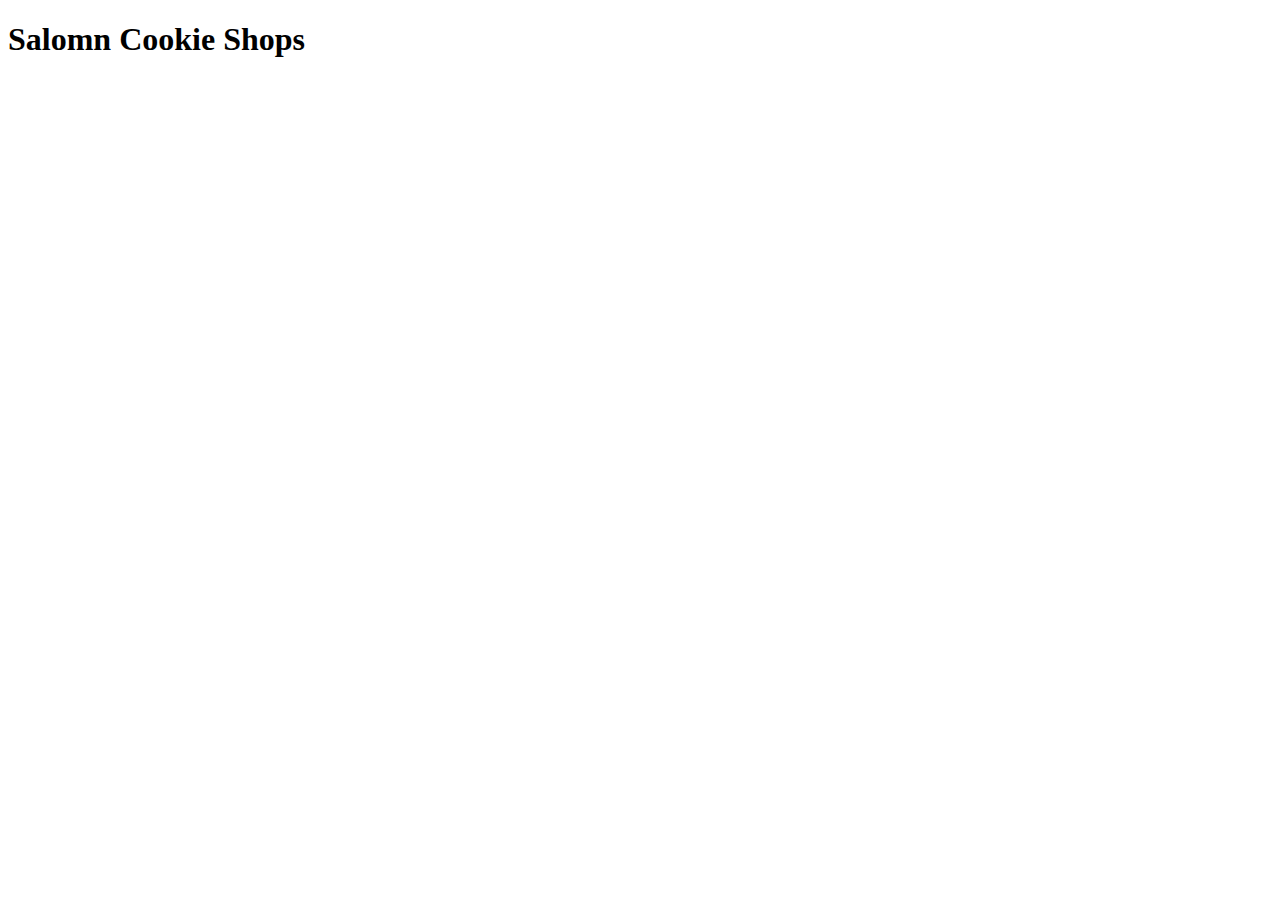
==== index.html @ 1df6967c "basic page" ====
<!DOCTYPE html>
<html>
  <head>
    <title>Salomn Cookie Shops</title>
  </head>
  <body>
    <h1>Salomn Cookie Shops</h1>
    <script src="script.js" type="text/javascript"></script>
  </body>
</html>
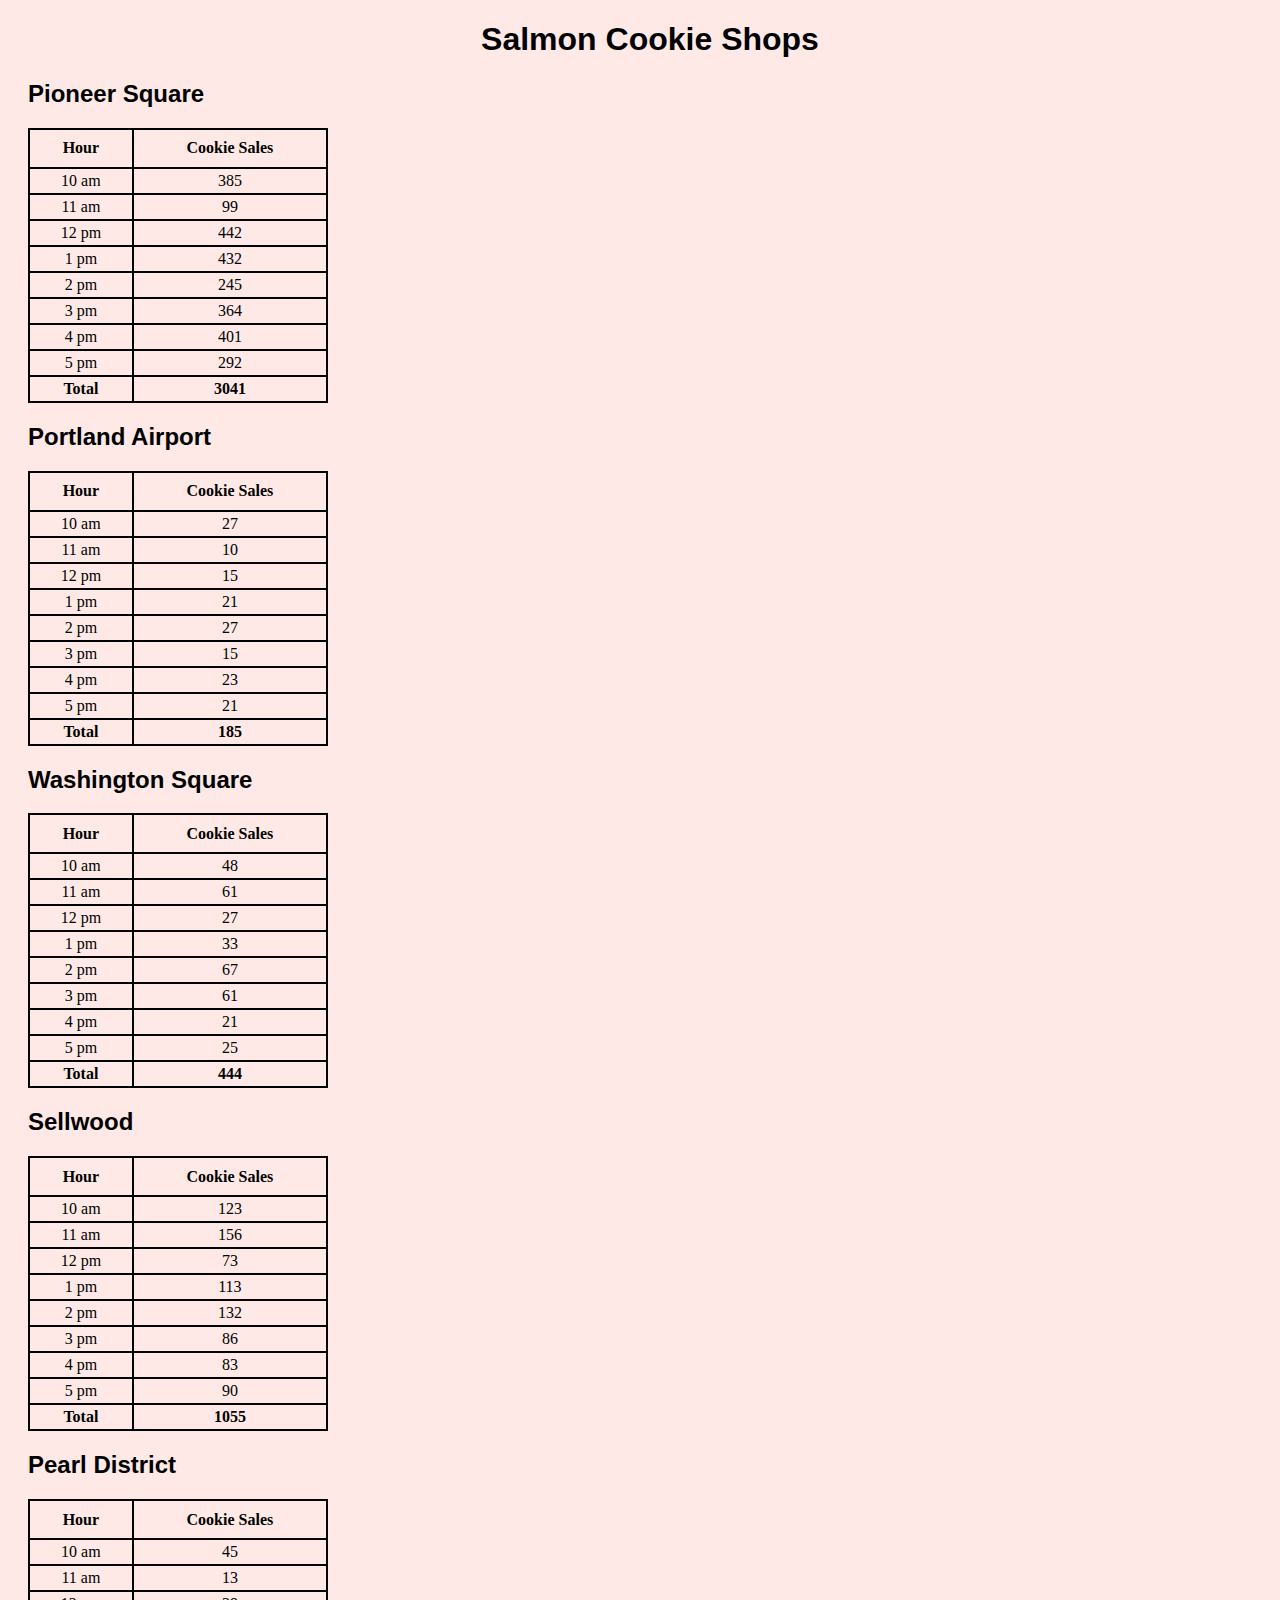
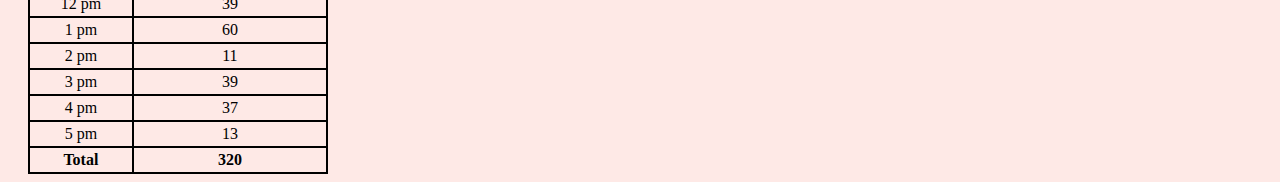
==== commit 90f31ce3: "added css, and google font link" ====
--- a/index.html
+++ b/index.html
@@ -1,10 +1,12 @@
 <!DOCTYPE html>
 <html>
   <head>
-    <title>Salomn Cookie Shops</title>
+    <title>Salmon Cookie Shops</title>
+    <link href="https://fonts.googleapis.com/css?family=Yanone+Kaffeesatz" rel="stylesheet">
+    <link rel="stylesheet" type="text/css" href="style.css">
   </head>
   <body>
-    <h1>Salomn Cookie Shops</h1>
+    <h1>Salmon Cookie Shops</h1>
     <script src="script.js" type="text/javascript"></script>
   </body>
 </html>
--- a/style.css
+++ b/style.css
@@ -0,0 +1,32 @@
+body {
+  padding-left: 20px;
+  background-color: #fee9e6;
+  font-family: Verdana, Geneva, sans-serif;
+}
+
+h1  {
+  text-align: center;
+}
+
+table {
+  border-collapse: collapse;
+  width: 300px;
+}
+
+th {
+  height: 35px;
+}
+
+td {
+  padding: 3px;
+}
+
+table, th, td {
+  border: 2px solid;
+  text-align: center;
+  font-family: Georgia, serif;
+}
+
+.total {
+  font-weight: bold;
+}
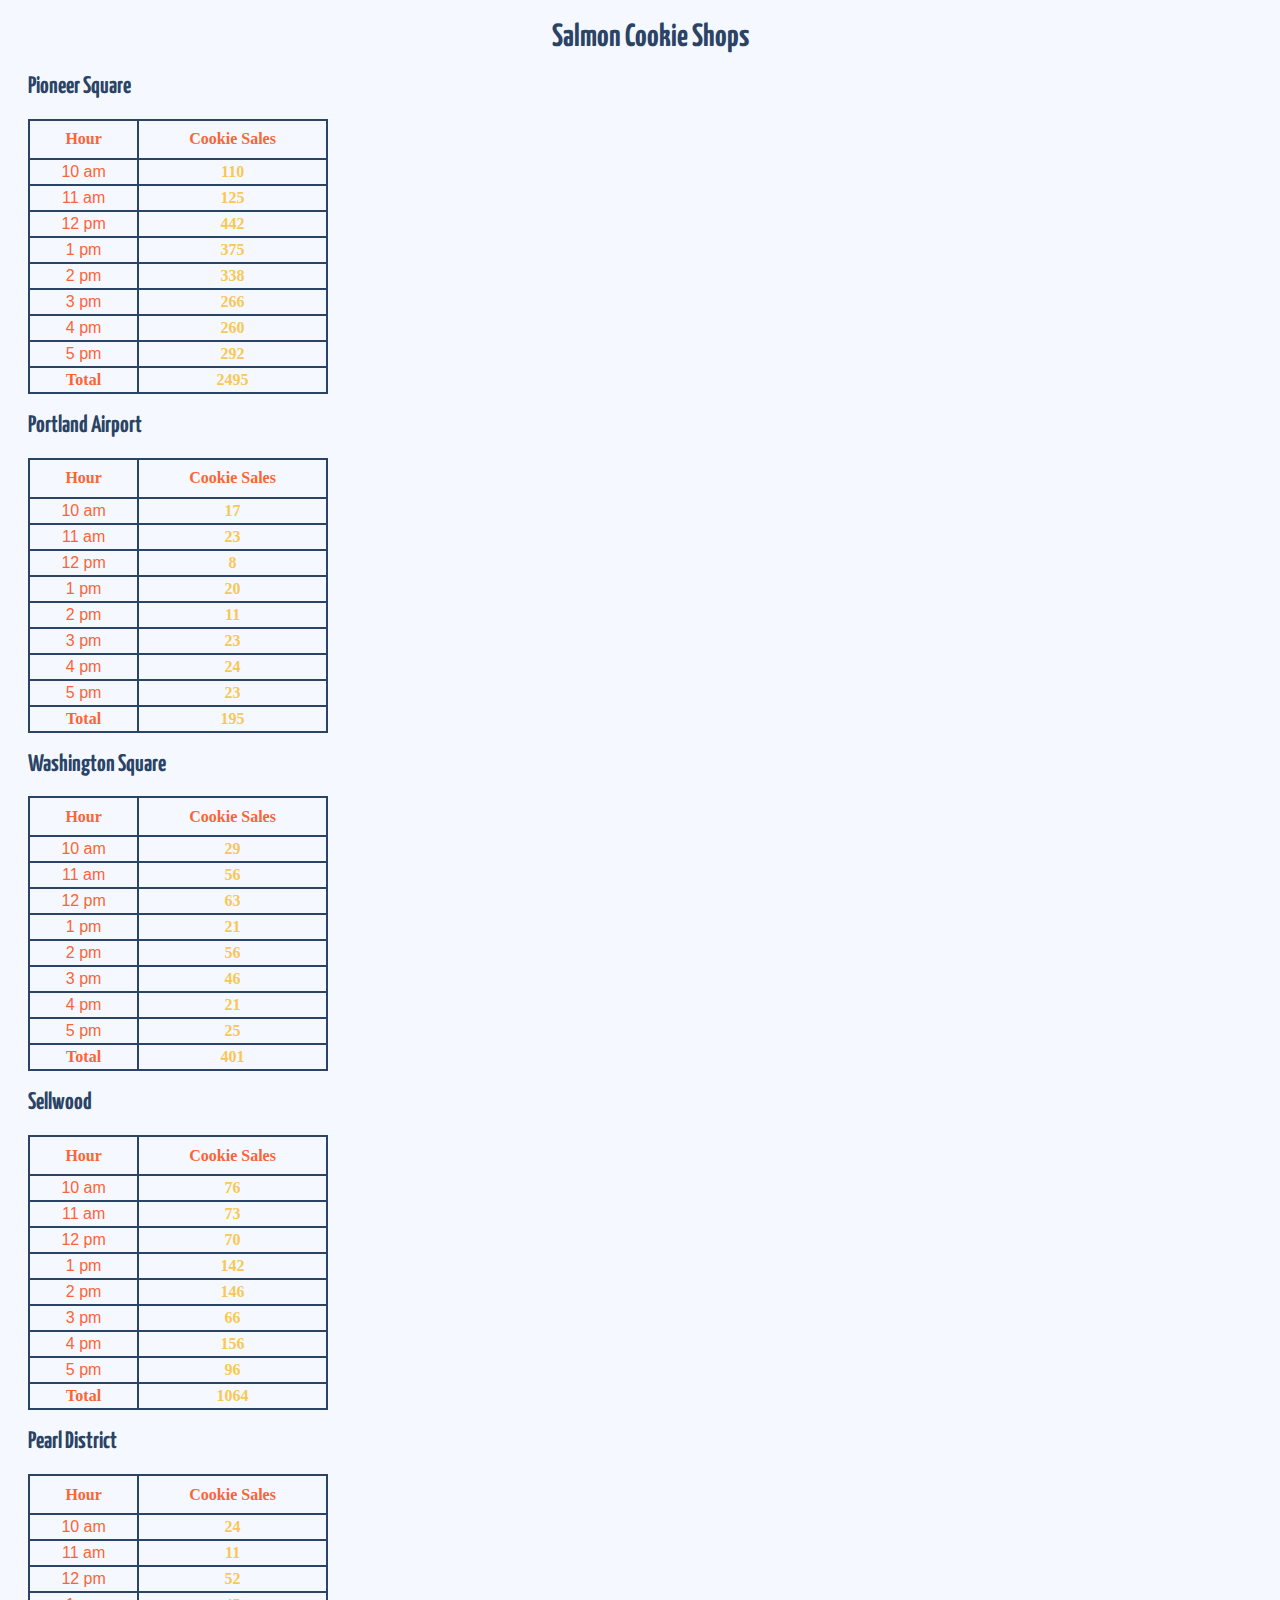
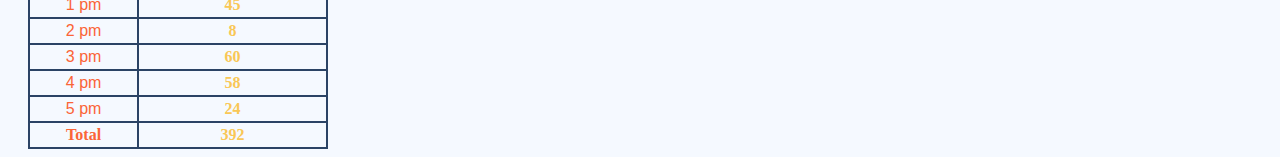
==== commit cac3cc9f: "made changes to reflect css" ====
--- a/index.html
+++ b/index.html
@@ -6,7 +6,7 @@
     <link rel="stylesheet" type="text/css" href="style.css">
   </head>
   <body>
-    <h1>Salmon Cookie Shops</h1>
+    <h1 class="highlight">Salmon Cookie Shops</h1>
     <script src="script.js" type="text/javascript"></script>
   </body>
 </html>
--- a/style.css
+++ b/style.css
@@ -1,7 +1,8 @@
 body {
   padding-left: 20px;
-  background-color: #fee9e6;
-  font-family: Verdana, Geneva, sans-serif;
+  background-color: rgba(204, 225, 254, 0.2);
+  font-family: Verdana, Helvetica, Arial, sans-serif;
+  font-size: 1em;
 }
 
 h1  {
@@ -22,11 +23,56 @@
 }
 
 table, th, td {
-  border: 2px solid;
+  border: 2px solid #2b4365;
   text-align: center;
-  font-family: Georgia, serif;
+  font-family: Georgia, Times, "Times New Roman", serif;
+  font-size: 1em;
 }
 
 .total {
   font-weight: bold;
+  color: #fb6437;
 }
+
+.pallette {
+  float: left;
+  width: 20%;
+  height: 50px;
+  margin: 5px;
+  border: 1px solid;
+  text-align: center;
+  padding-top: 40px;
+  padding-bottom: 10px;
+}
+
+.dkblue {
+  background-color: #2b4365;
+}
+
+.ltblue {
+  background-color: #cce1fe;
+}
+
+.dkorange {
+  background-color: #fb6437;
+}
+
+.ltorange {
+  background-color: #f9c756;
+}
+
+.highlight {
+  font-family: 'Yanone Kaffeesatz', sans-serif;
+  color: #2b4365;
+}
+
+.text {
+  font-family: Verdana, Geneva, sans-serif;
+  color: #fb6437;
+}
+
+.data {
+  font-family: Georgia, serif;
+  color: #f9c756;
+  font-weight: bolder;
+}
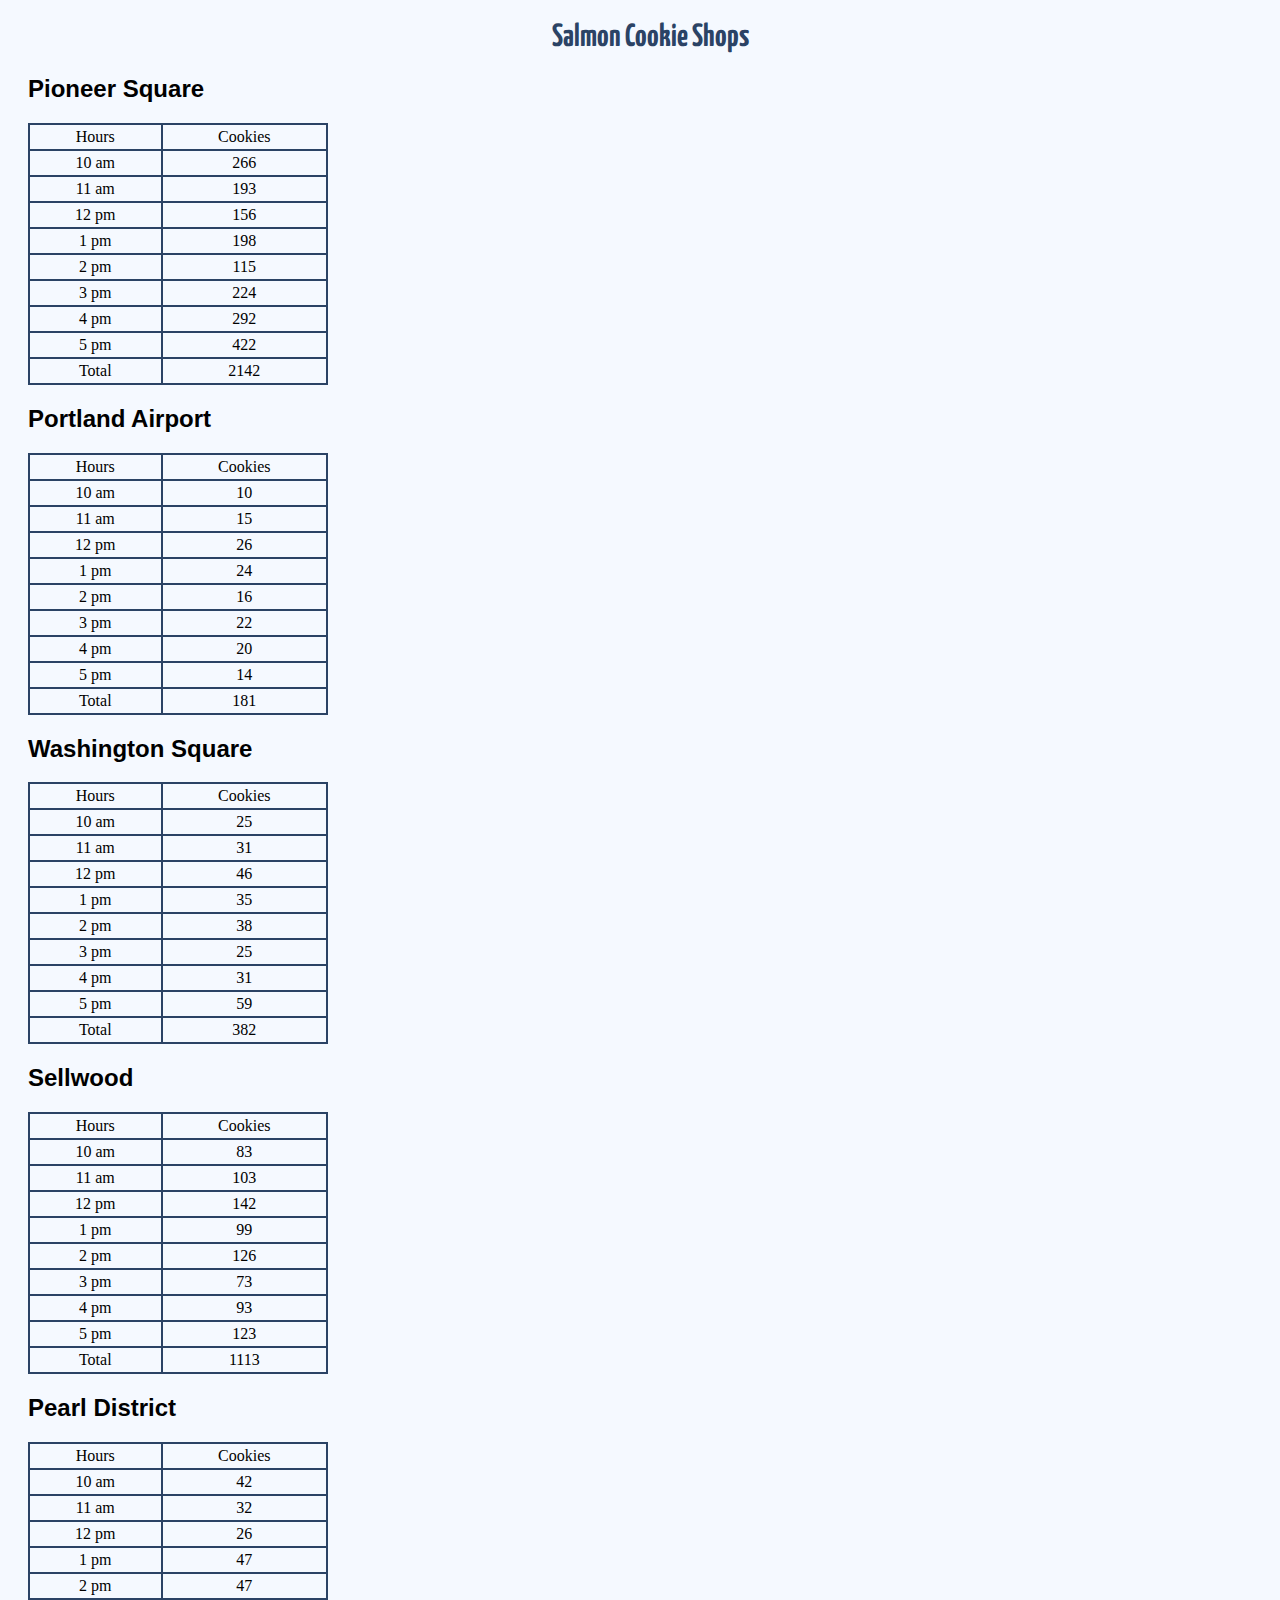
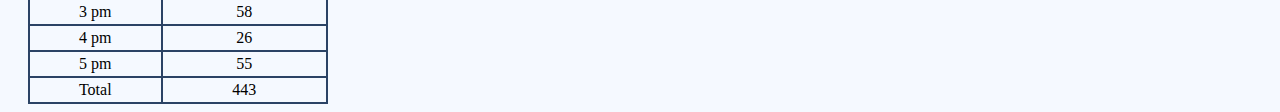
==== commit ab4ab3fd: "created header, nav, and div tags; moved js to bottom of page" ====
--- a/index.html
+++ b/index.html
@@ -2,11 +2,25 @@
 <html>
   <head>
     <title>Salmon Cookie Shops</title>
+
     <link href="https://fonts.googleapis.com/css?family=Yanone+Kaffeesatz" rel="stylesheet">
     <link rel="stylesheet" type="text/css" href="style.css">
+
   </head>
+
   <body>
-    <h1 class="highlight">Salmon Cookie Shops</h1>
-    <script src="script.js" type="text/javascript"></script>
+    <header>
+
+      <h1 class="highlight">Salmon Cookie Shops</h1>
+      <nav></nav>
+
+    </header>
+
+    <div id="content">
+    </div>
+
   </body>
+
+  <script src="script.js" type="text/javascript"></script>
+
 </html>
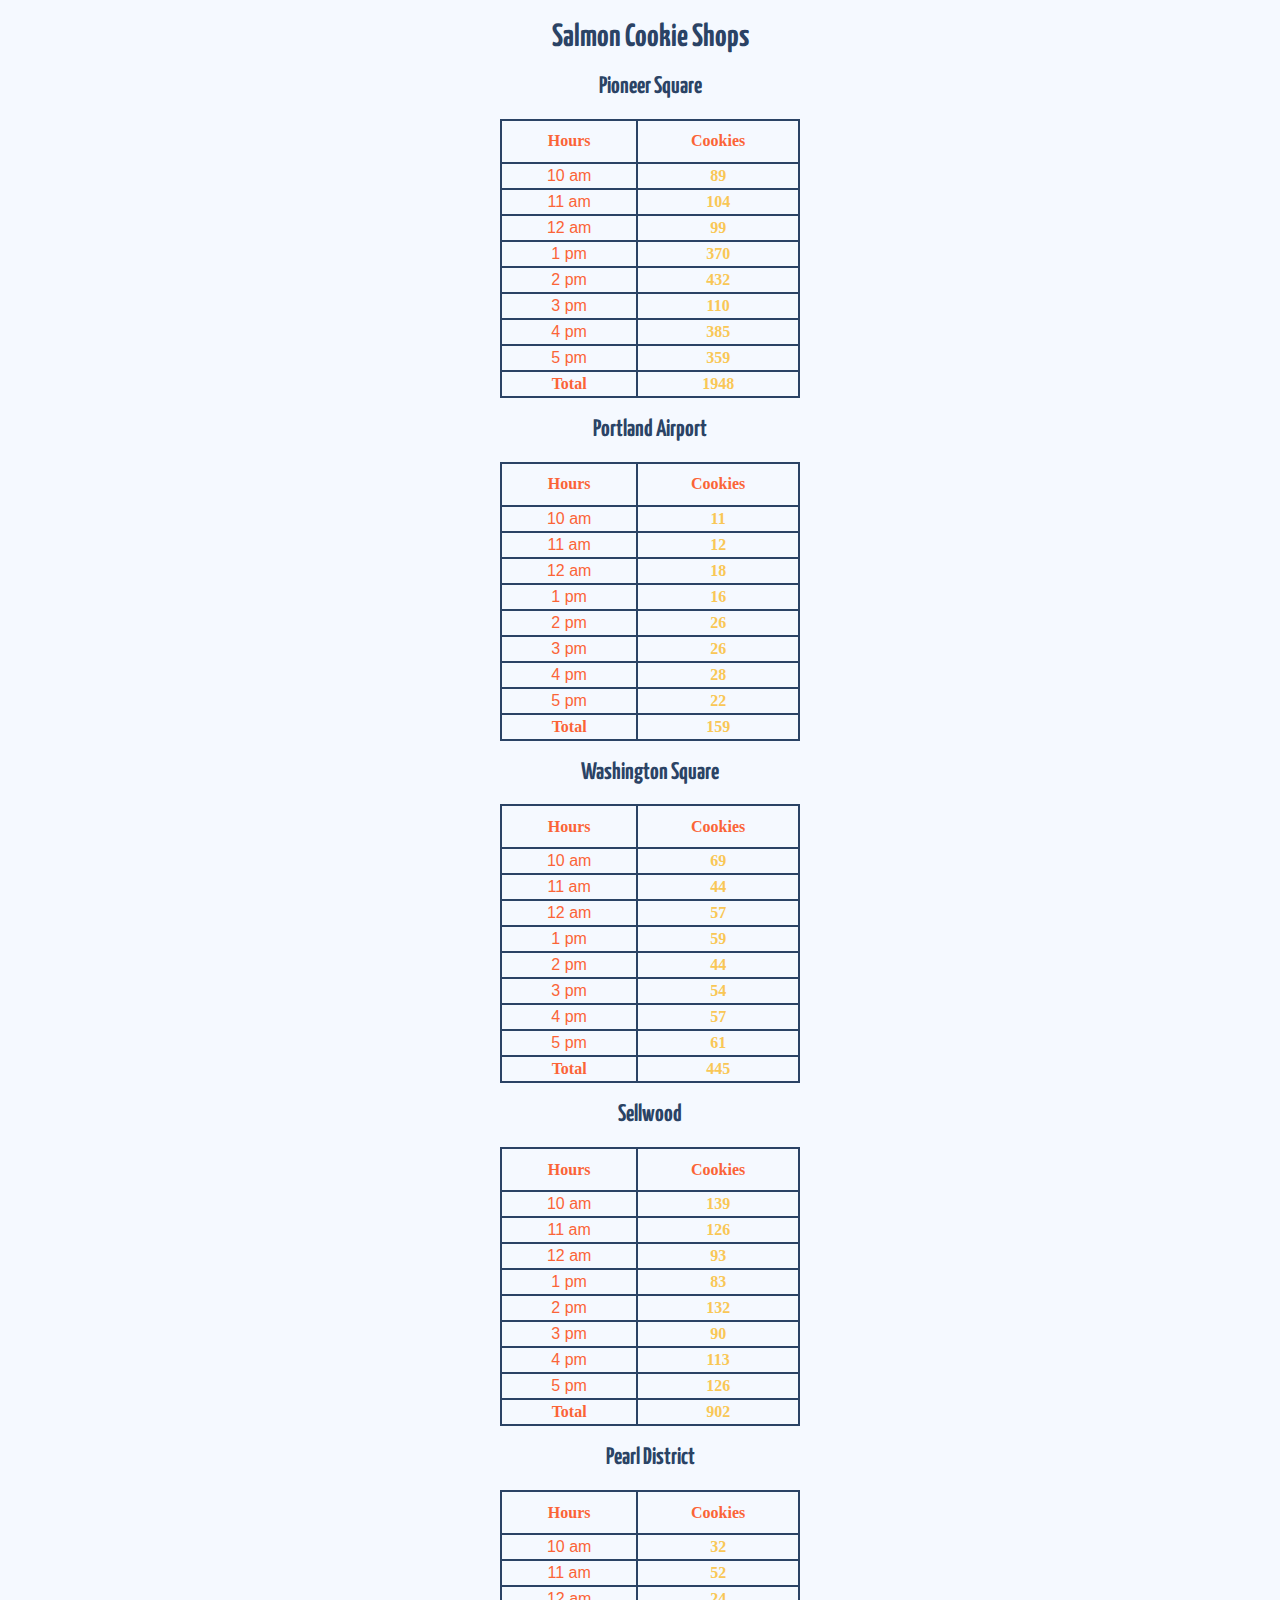
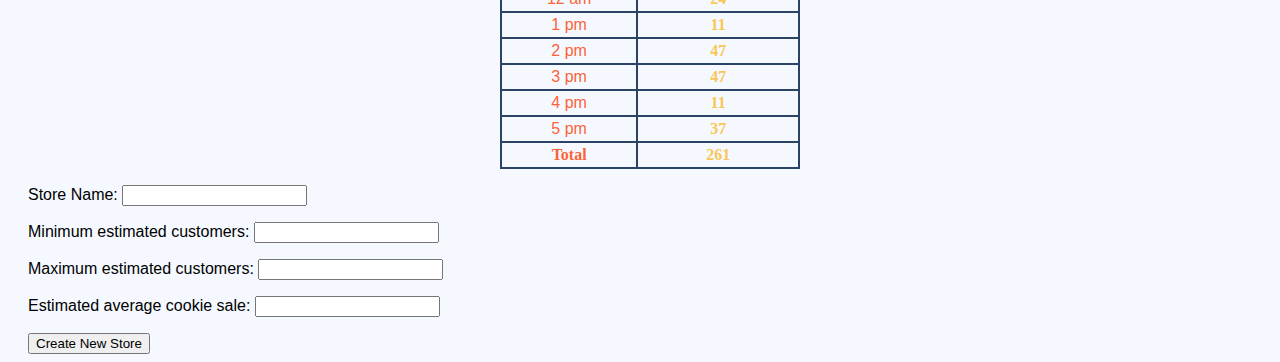
==== commit 261ae009: "added table" ====
--- a/index.html
+++ b/index.html
@@ -19,6 +19,21 @@
     <div id="content">
     </div>
 
+    <form action="script.js" method="post" id="store">
+      <p>
+        Store Name: <input type="text" name="storeName">
+      </p>
+      <p>
+        Minimum estimated customers: <input type="number" name="minCustomer">
+      </p>
+      <p>
+        Maximum estimated customers: <input type="number" name="maxCustomer">
+      </p>
+      <p>
+        Estimated average cookie sale: <input type="number" name="avgCookie">
+      </p>
+      <input type="submit" name="newStore" value="Create New Store">
+    </form>
   </body>
 
   <script src="script.js" type="text/javascript"></script>
--- a/style.css
+++ b/style.css
@@ -5,17 +5,18 @@
   font-size: 1em;
 }
 
-h1  {
-  text-align: center;
-}
-
 table {
   border-collapse: collapse;
   width: 300px;
 }
 
-th {
+thead td {
   height: 35px;
+  font-weight: bolder;
+}
+
+tr.nth-of-type(2n + 2) {
+  background-color: #82b5fc;
 }
 
 td {
@@ -27,6 +28,7 @@
   text-align: center;
   font-family: Georgia, Times, "Times New Roman", serif;
   font-size: 1em;
+  margin: 0 auto;
 }
 
 .total {
@@ -64,6 +66,7 @@
 .highlight {
   font-family: 'Yanone Kaffeesatz', sans-serif;
   color: #2b4365;
+  text-align: center;
 }
 
 .text {
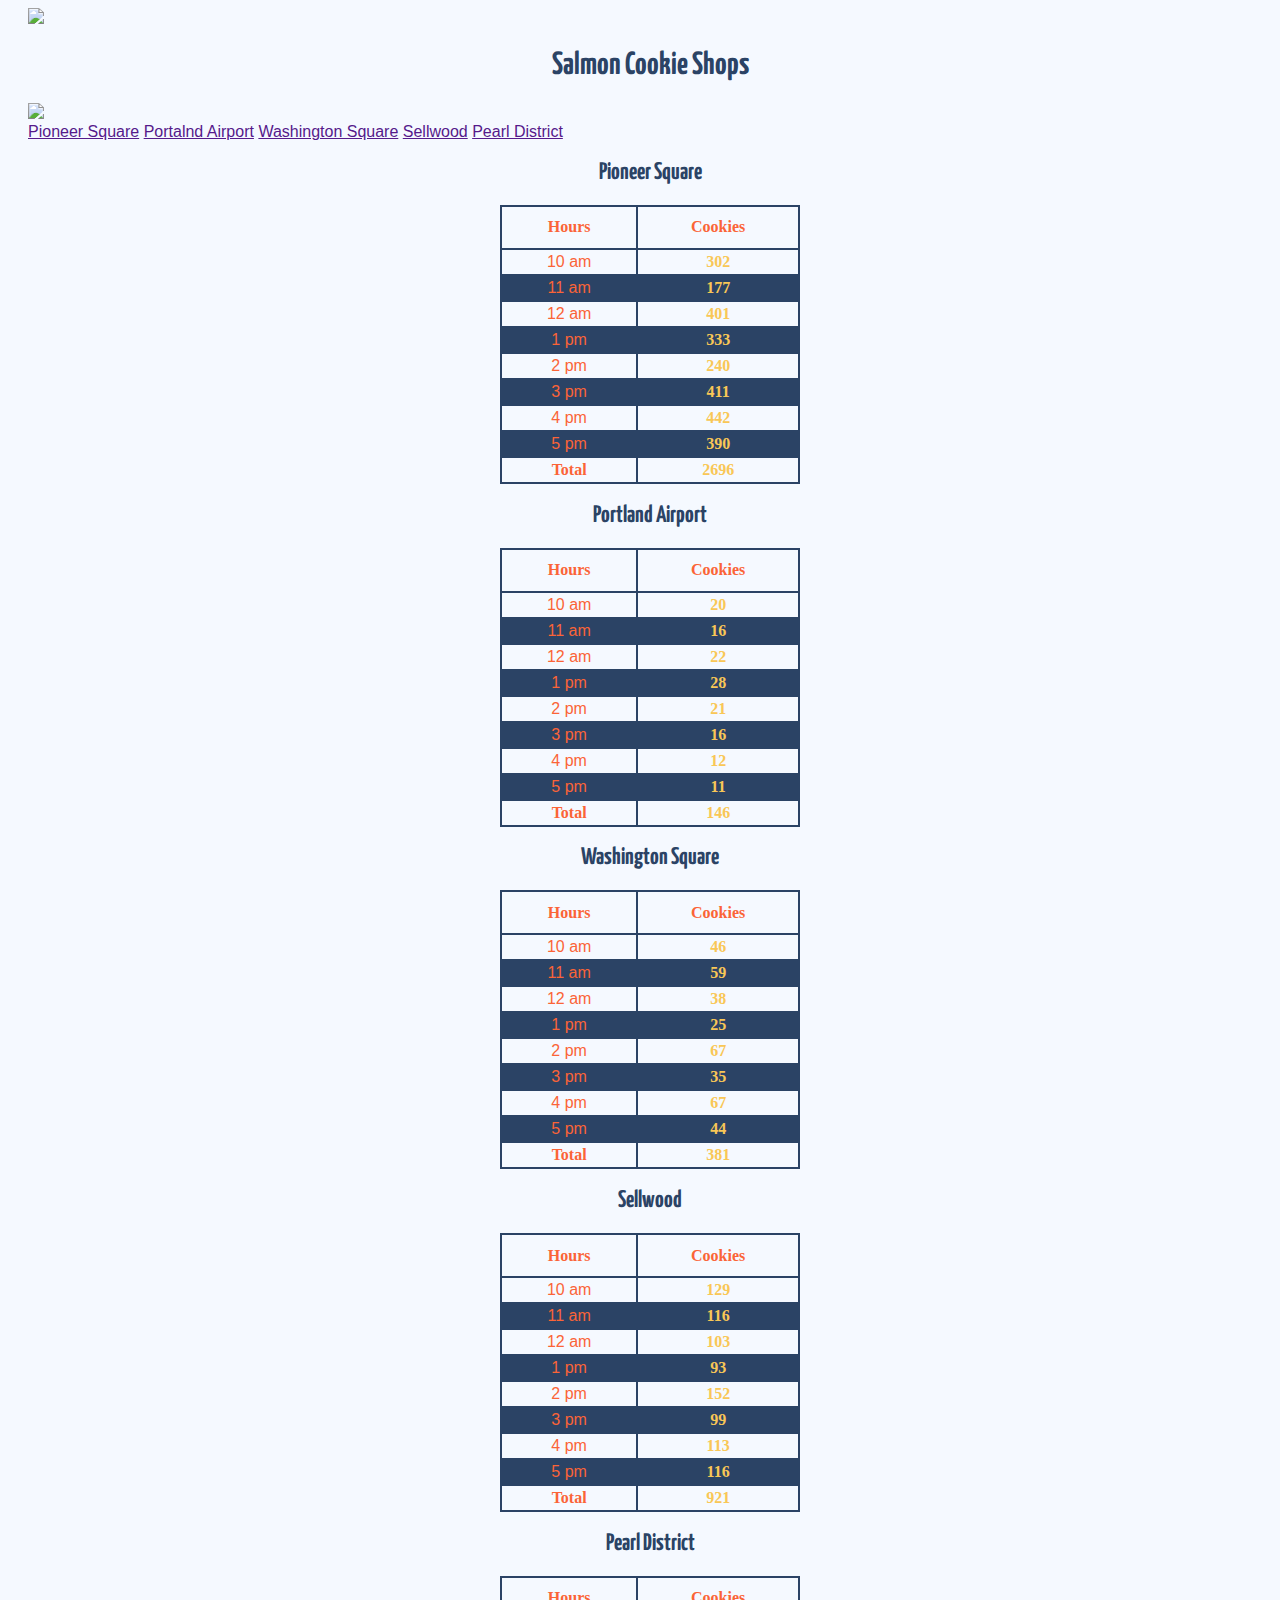
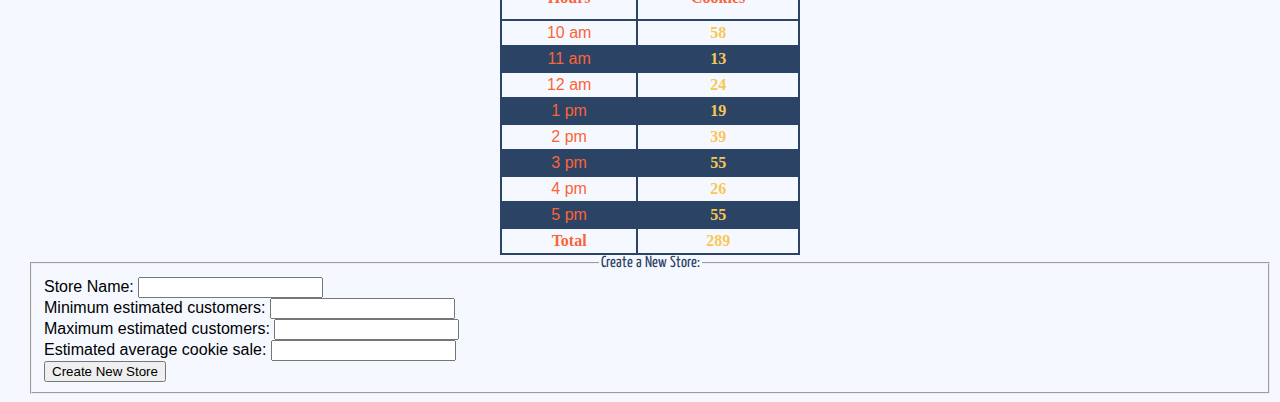
==== commit 0853830b: "added nav buttons (non-operational), images, and finished form" ====
--- a/index.html
+++ b/index.html
@@ -10,30 +10,33 @@
 
   <body>
     <header>
-
+      <img src="images/fishies.jpg" id="one">
       <h1 class="highlight">Salmon Cookie Shops</h1>
-      <nav></nav>
+      <img src="images/fishies.jpg" id="two">
+      <nav>
+        <a href="">Pioneer Square</a>
+        <a href="">Portalnd Airport</a>
+        <a href="">Washington Square</a>
+        <a href="">Sellwood</a>
+        <a href="">Pearl District</a>
+      </nav>
 
     </header>
 
     <div id="content">
     </div>
-
-    <form action="script.js" method="post" id="store">
-      <p>
-        Store Name: <input type="text" name="storeName">
-      </p>
-      <p>
-        Minimum estimated customers: <input type="number" name="minCustomer">
-      </p>
-      <p>
-        Maximum estimated customers: <input type="number" name="maxCustomer">
-      </p>
-      <p>
-        Estimated average cookie sale: <input type="number" name="avgCookie">
-      </p>
-      <input type="submit" name="newStore" value="Create New Store">
-    </form>
+    <aside>
+      <form action="script.js" method="post" id="store">
+        <fieldset>
+          <legend class="highlight">Create a New Store:</legend>
+          Store Name: <input type="text" name="storeName"><br>
+          Minimum estimated customers: <input type="number" name="minCustomer"><br>
+          Maximum estimated customers: <input type="number" name="maxCustomer"><br>
+          Estimated average cookie sale: <input type="number" name="avgCookie"><br>
+          <input type="submit" name="newStore" value="Create New Store">
+        </fieldset>
+      </form>
+    </aside>
   </body>
 
   <script src="script.js" type="text/javascript"></script>
--- a/style.css
+++ b/style.css
@@ -15,8 +15,8 @@
   font-weight: bolder;
 }
 
-tr.nth-of-type(2n + 2) {
-  background-color: #82b5fc;
+tr:nth-of-type(even) {
+  background-color: #2b4365;
 }
 
 td {
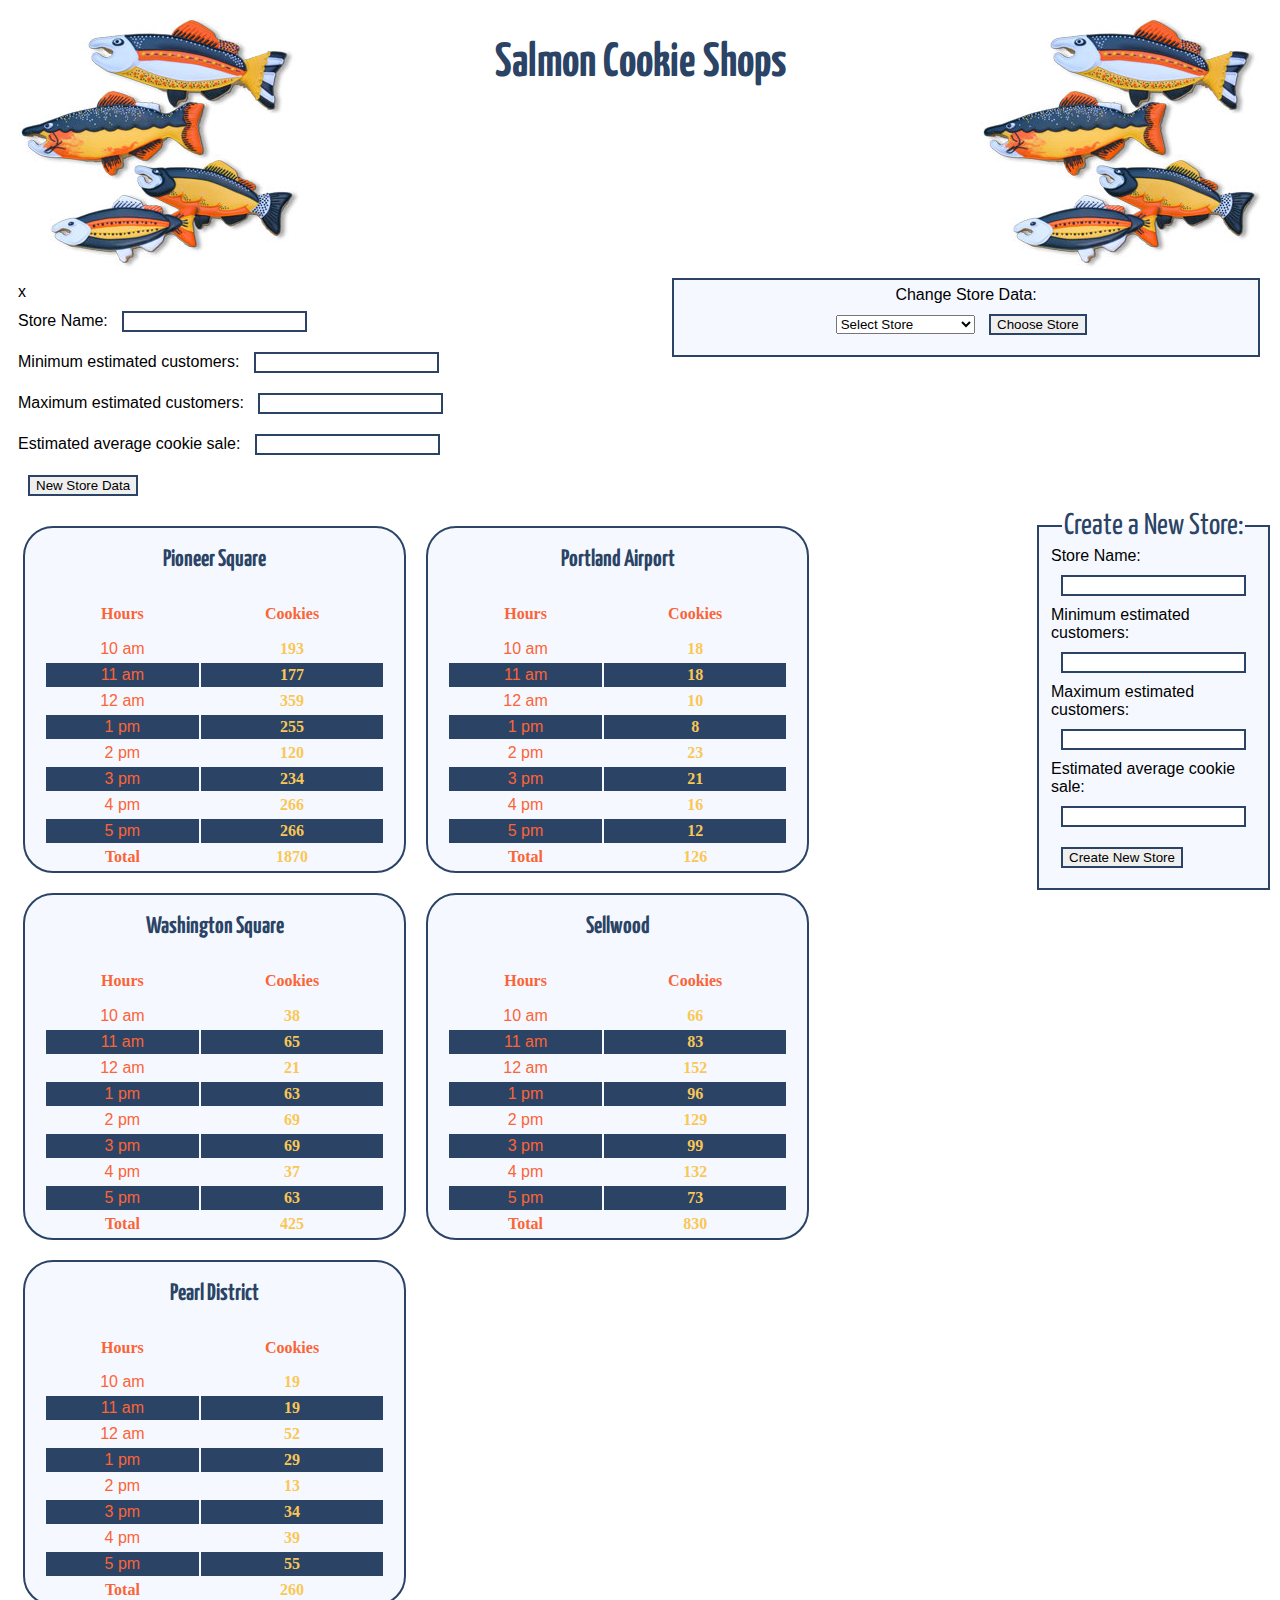
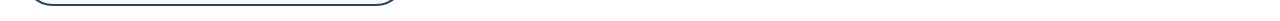
==== commit cdfe5416: "added modal" ====
--- a/index.html
+++ b/index.html
@@ -14,17 +14,37 @@
       <h1 class="highlight">Salmon Cookie Shops</h1>
       <img src="images/fishies.jpg" id="two">
       <nav>
-        <a href="">Pioneer Square</a>
-        <a href="">Portalnd Airport</a>
-        <a href="">Washington Square</a>
-        <a href="">Sellwood</a>
-        <a href="">Pearl District</a>
+        <form>
+          <fieldset>
+            Change Store Data:<br>
+            <select name="storeDrop">
+              <option value="default">Select Store</option>
+              <option value="pioneeSquare">Pioneer Square</option>
+              <option value="portlandAirport">Portland Airport</option>
+              <option value="washingtonSquare">Washington Square</option>
+              <option value="sellwood">Sellwood</option>
+              <option value="pearlDistrict">Pearl District</option>
+            </select>
+          <input type="submit" name="change" value="Choose Store" id="myBtn" />
+      </form>
       </nav>
-
     </header>
 
-    <div id="content">
+    <div id="myModal" class="modal">
+      <div class="modal-content">
+        <span class="close">x</span>
+        <form id="newData">
+          Store Name: <input type="text" name="name"><br>
+          Minimum estimated customers: <input type="number" name="minCustomer"><br>
+          Maximum estimated customers: <input type="number" name="maxCustomer"><br>
+          Estimated average cookie sale: <input type="number" name="avgCookie"><br>
+          <input type="submit" name="newStore" value="New Store Data">
+        </form>
+      </div>
     </div>
+
+    <div id="content"></div>
+
     <aside>
       <form action="script.js" method="post" id="store">
         <fieldset>
--- a/style.css
+++ b/style.css
@@ -1,13 +1,55 @@
 body {
-  padding-left: 20px;
-  background-color: rgba(204, 225, 254, 0.2);
   font-family: Verdana, Helvetica, Arial, sans-serif;
   font-size: 1em;
 }
 
+header {
+  text-align: center;
+}
+
+header h1 {
+  display: inline-block;
+  font-size: 48px;
+  vertical-align: middle;
+  text-align: center;
+}
+
+header img {
+  vertical-align: middle;
+  margin: 10px;
+}
+
+aside {
+  width: 20%;
+  float: right;
+}
+
+nav {
+  clear: both;
+  text-align: center;
+  margin: 10px;
+}
+
+a {
+  text-decoration: none;
+  padding: 5px;
+  border: 2px solid #2b4365;
+  border-radius: 10px;
+  margin: 10px;
+  background-color: rgba(204, 225, 254, 0.2);
+}
+
+section {
+  width: 40%;
+  float: left;
+  border: 2px solid #2b4365;
+  border-radius: 30px;
+  margin: 10px;
+  background-color: rgba(204, 225, 254, 0.2);
+}
+
 table {
-  border-collapse: collapse;
-  width: 300px;
+  width: 90%;
 }
 
 thead td {
@@ -24,11 +66,30 @@
 }
 
 table, th, td {
-  border: 2px solid #2b4365;
   text-align: center;
   font-family: Georgia, Times, "Times New Roman", serif;
   font-size: 1em;
   margin: 0 auto;
+}
+
+fieldset {
+  width: 45%;
+  float: right;
+  background-color: rgba(204, 225, 254, 0.2);
+  border: 2px solid #2b4365;
+}
+
+input {
+  margin: 10px;
+  border: 2px solid #2b4365;
+}
+
+legend {
+  font-size: 30px;
+}
+
+div {
+  margin: 5px;
 }
 
 .total {
@@ -79,3 +140,16 @@
   color: #f9c756;
   font-weight: bolder;
 }
+
+#content {
+  width: 75%;
+  float: left;
+}
+
+#one {
+  float: left;
+}
+
+#two {
+  float: right;
+}
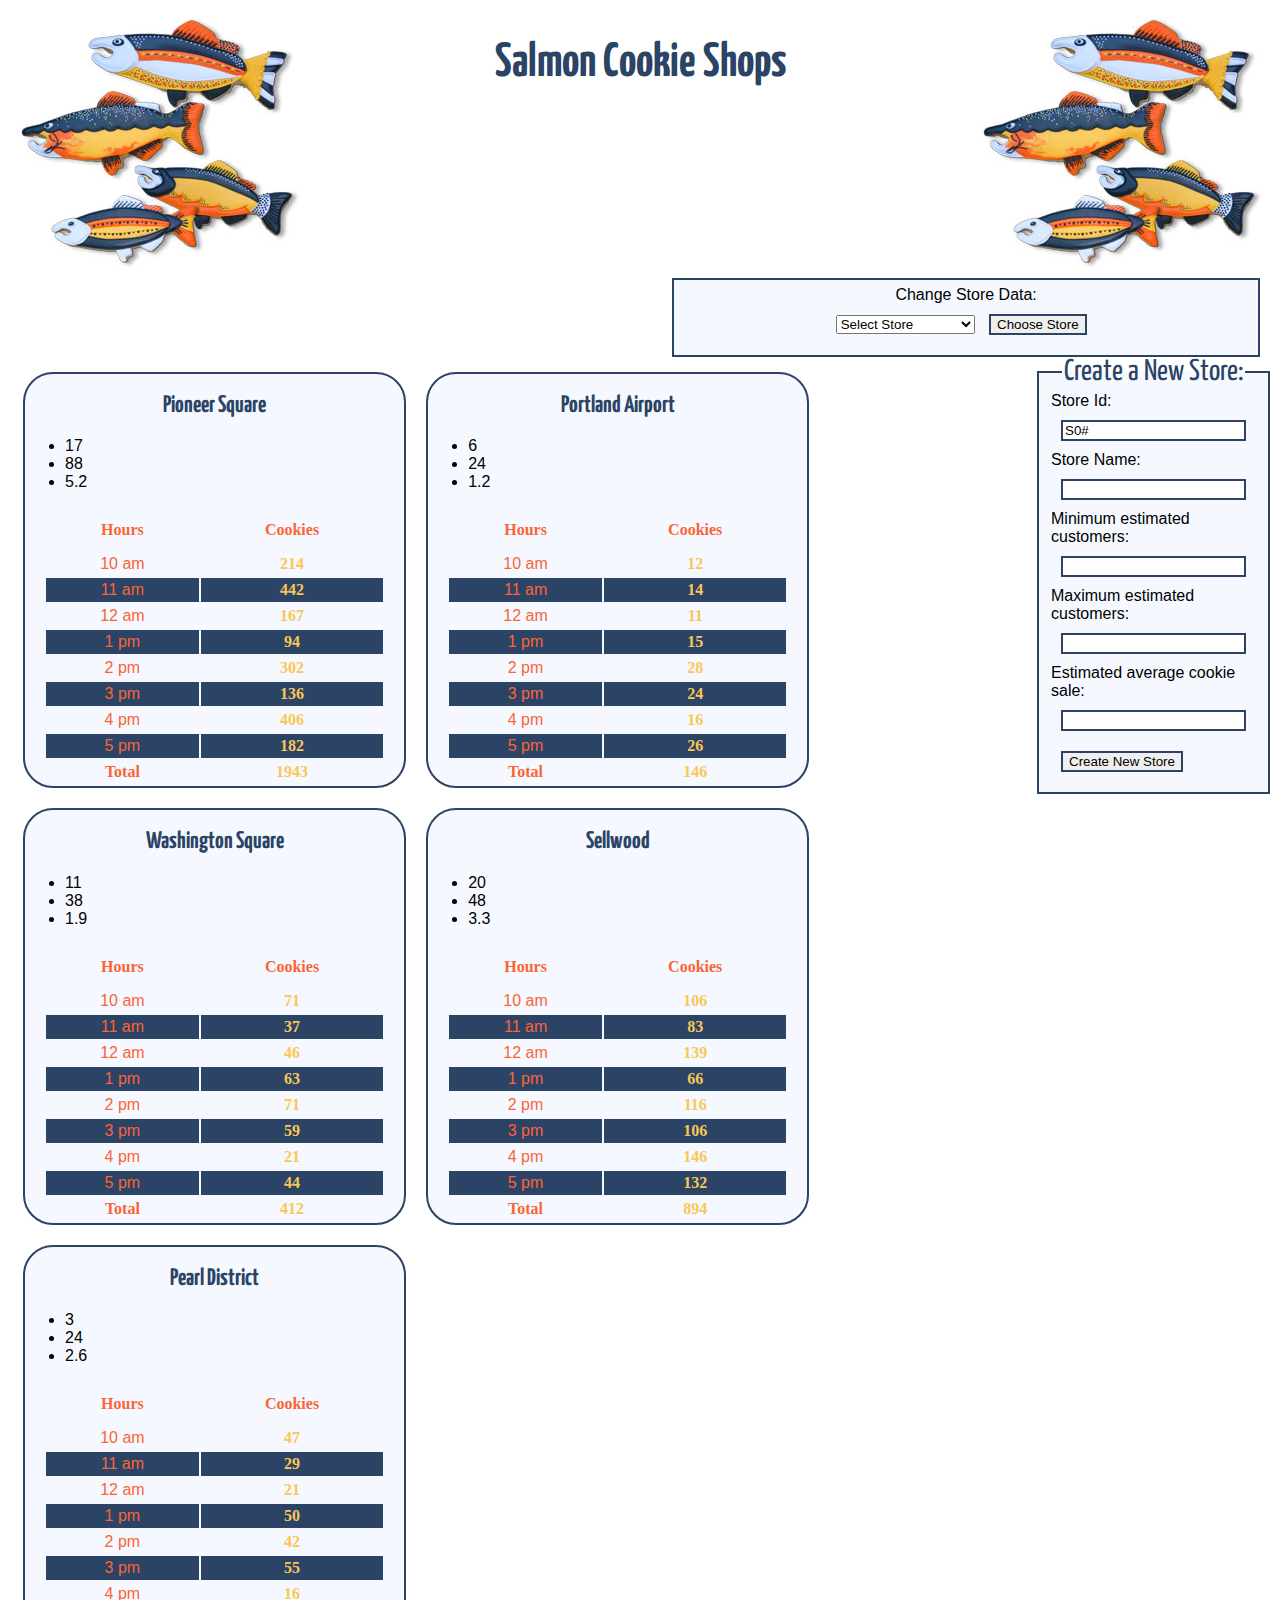
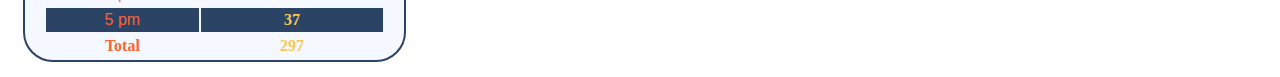
==== commit 3307f226: "modal updates" ====
--- a/index.html
+++ b/index.html
@@ -17,13 +17,13 @@
         <form>
           <fieldset>
             Change Store Data:<br>
-            <select name="storeDrop">
+            <select name="storeDrop" id="storeDrop">
               <option value="default">Select Store</option>
-              <option value="pioneeSquare">Pioneer Square</option>
-              <option value="portlandAirport">Portland Airport</option>
-              <option value="washingtonSquare">Washington Square</option>
-              <option value="sellwood">Sellwood</option>
-              <option value="pearlDistrict">Pearl District</option>
+              <option value="S01">Pioneer Square</option>
+              <option value="S02">Portland Airport</option>
+              <option value="S03">Washington Square</option>
+              <option value="S04">Sellwood</option>
+              <option value="S05">Pearl District</option>
             </select>
           <input type="submit" name="change" value="Choose Store" id="myBtn" />
       </form>
@@ -33,12 +33,13 @@
     <div id="myModal" class="modal">
       <div class="modal-content">
         <span class="close">x</span>
-        <form id="newData">
-          Store Name: <input type="text" name="name"><br>
-          Minimum estimated customers: <input type="number" name="minCustomer"><br>
-          Maximum estimated customers: <input type="number" name="maxCustomer"><br>
-          Estimated average cookie sale: <input type="number" name="avgCookie"><br>
-          <input type="submit" name="newStore" value="New Store Data">
+        <h3 id="modalStoreName"></h3>
+        <form action="script.js" method="post" id="newData">
+          Minimum estimated customers: <input type="number" name="modalMinCustomer"><br>
+          Maximum estimated customers: <input type="number" name="modalMaxCustomer"><br>
+          Estimated average cookie sale: <input type="number" name="modalAvgCookie"><br>
+          <input type="hidden" name="modalCurrentStoreId">
+          <input type="submit" name="newStoreData" value="New Store Data">
         </form>
       </div>
     </div>
@@ -49,6 +50,7 @@
       <form action="script.js" method="post" id="store">
         <fieldset>
           <legend class="highlight">Create a New Store:</legend>
+          Store Id: <input type="text" name="storeId" value="S0#">
           Store Name: <input type="text" name="storeName"><br>
           Minimum estimated customers: <input type="number" name="minCustomer"><br>
           Maximum estimated customers: <input type="number" name="maxCustomer"><br>
--- a/style.css
+++ b/style.css
@@ -153,3 +153,41 @@
 #two {
   float: right;
 }
+
+/* The Modal (background) */
+.modal {
+    display: none; /* Hidden by default */
+    position: fixed; /* Stay in place */
+    z-index: 1; /* Sit on top */
+    left: 0;
+    top: 0;
+    width: 100%; /* Full width */
+    height: 100%; /* Full height */
+    overflow: auto; /* Enable scroll if needed */
+    background-color: rgb(0,0,0); /* Fallback color */
+    background-color: rgba(0,0,0,0.4); /* Black w/ opacity */
+}
+
+/* Modal Content/Box */
+.modal-content {
+    background-color: #fefefe;
+    margin: 15% auto; /* 15% from the top and centered */
+    padding: 20px;
+    border: 1px solid #888;
+    width: 80%; /* Could be more or less, depending on screen size */
+}
+
+/* The Close Button */
+.close {
+    color: #aaa;
+    float: right;
+    font-size: 28px;
+    font-weight: bold;
+}
+
+.close:hover,
+.close:focus {
+    color: black;
+    text-decoration: none;
+    cursor: pointer;
+}
